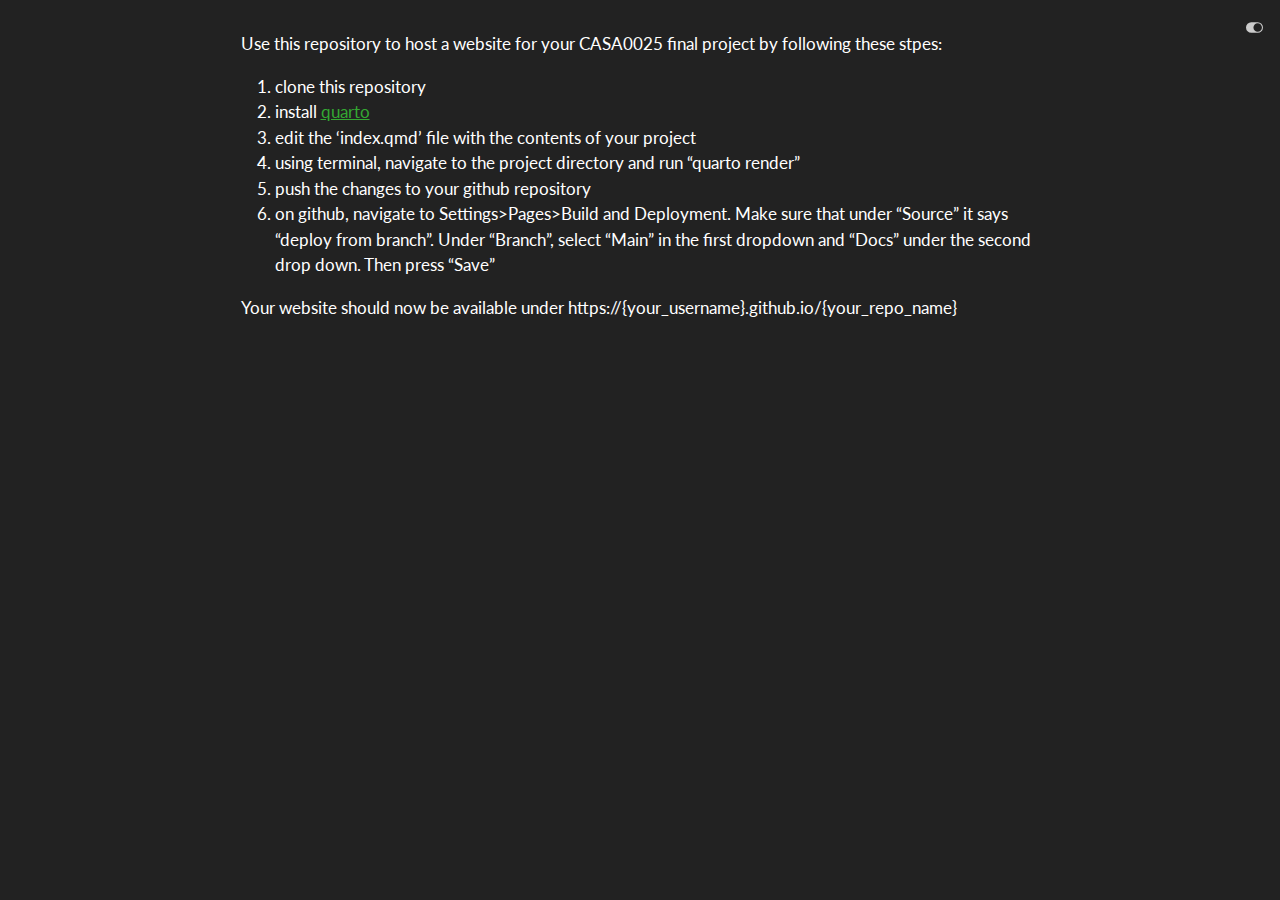
==== docs/readme.html @ b16b6d1b "Update the Purpose-desert rose" ====
<!DOCTYPE html>
<html xmlns="http://www.w3.org/1999/xhtml" lang="en" xml:lang="en"><head>

<meta charset="utf-8">
<meta name="generator" content="quarto-1.3.450">

<meta name="viewport" content="width=device-width, initial-scale=1.0, user-scalable=yes">


<title>readme</title>
<style>
code{white-space: pre-wrap;}
span.smallcaps{font-variant: small-caps;}
div.columns{display: flex; gap: min(4vw, 1.5em);}
div.column{flex: auto; overflow-x: auto;}
div.hanging-indent{margin-left: 1.5em; text-indent: -1.5em;}
ul.task-list{list-style: none;}
ul.task-list li input[type="checkbox"] {
  width: 0.8em;
  margin: 0 0.8em 0.2em -1em; /* quarto-specific, see https://github.com/quarto-dev/quarto-cli/issues/4556 */ 
  vertical-align: middle;
}
</style>


<script src="site_libs/quarto-nav/quarto-nav.js"></script>
<script src="site_libs/clipboard/clipboard.min.js"></script>
<script src="site_libs/quarto-search/autocomplete.umd.js"></script>
<script src="site_libs/quarto-search/fuse.min.js"></script>
<script src="site_libs/quarto-search/quarto-search.js"></script>
<meta name="quarto:offset" content="./">
<script src="site_libs/quarto-html/quarto.js"></script>
<script src="site_libs/quarto-html/popper.min.js"></script>
<script src="site_libs/quarto-html/tippy.umd.min.js"></script>
<script src="site_libs/quarto-html/anchor.min.js"></script>
<link href="site_libs/quarto-html/tippy.css" rel="stylesheet">
<link href="site_libs/quarto-html/quarto-syntax-highlighting.css" rel="stylesheet" class="quarto-color-scheme" id="quarto-text-highlighting-styles">
<link href="site_libs/quarto-html/quarto-syntax-highlighting-dark.css" rel="stylesheet" class="quarto-color-scheme quarto-color-alternate" id="quarto-text-highlighting-styles">
<script src="site_libs/bootstrap/bootstrap.min.js"></script>
<link href="site_libs/bootstrap/bootstrap-icons.css" rel="stylesheet">
<link href="site_libs/bootstrap/bootstrap.min.css" rel="stylesheet" class="quarto-color-scheme" id="quarto-bootstrap" data-mode="light">
<link href="site_libs/bootstrap/bootstrap-dark.min.css" rel="stylesheet" class="quarto-color-scheme quarto-color-alternate" id="quarto-bootstrap" data-mode="dark">
<script id="quarto-search-options" type="application/json">{
  "location": "sidebar",
  "copy-button": false,
  "collapse-after": 3,
  "panel-placement": "start",
  "type": "textbox",
  "limit": 20,
  "language": {
    "search-no-results-text": "No results",
    "search-matching-documents-text": "matching documents",
    "search-copy-link-title": "Copy link to search",
    "search-hide-matches-text": "Hide additional matches",
    "search-more-match-text": "more match in this document",
    "search-more-matches-text": "more matches in this document",
    "search-clear-button-title": "Clear",
    "search-detached-cancel-button-title": "Cancel",
    "search-submit-button-title": "Submit",
    "search-label": "Search"
  }
}</script>


</head>

<body class="fullcontent">

<div id="quarto-search-results"></div>
<!-- content -->
<div id="quarto-content" class="quarto-container page-columns page-rows-contents page-layout-article">
<!-- sidebar -->
<!-- margin-sidebar -->
    
<!-- main -->
<main class="content" id="quarto-document-content">



<p>Use this repository to host a website for your CASA0025 final project by following these stpes:</p>
<ol type="1">
<li>clone this repository</li>
<li>install <a href="https://quarto.org/docs/download/">quarto</a></li>
<li>edit the ‘index.qmd’ file with the contents of your project</li>
<li>using terminal, navigate to the project directory and run “quarto render”</li>
<li>push the changes to your github repository</li>
<li>on github, navigate to Settings&gt;Pages&gt;Build and Deployment. Make sure that under “Source” it says “deploy from branch”. Under “Branch”, select “Main” in the first dropdown and “Docs” under the second drop down. Then press “Save”</li>
</ol>
<p>Your website should now be available under https://{your_username}.github.io/{your_repo_name}</p>



</main> <!-- /main -->
<script id="quarto-html-after-body" type="application/javascript">
window.document.addEventListener("DOMContentLoaded", function (event) {
  const toggleBodyColorMode = (bsSheetEl) => {
    const mode = bsSheetEl.getAttribute("data-mode");
    const bodyEl = window.document.querySelector("body");
    if (mode === "dark") {
      bodyEl.classList.add("quarto-dark");
      bodyEl.classList.remove("quarto-light");
    } else {
      bodyEl.classList.add("quarto-light");
      bodyEl.classList.remove("quarto-dark");
    }
  }
  const toggleBodyColorPrimary = () => {
    const bsSheetEl = window.document.querySelector("link#quarto-bootstrap");
    if (bsSheetEl) {
      toggleBodyColorMode(bsSheetEl);
    }
  }
  toggleBodyColorPrimary();  
  const disableStylesheet = (stylesheets) => {
    for (let i=0; i < stylesheets.length; i++) {
      const stylesheet = stylesheets[i];
      stylesheet.rel = 'prefetch';
    }
  }
  const enableStylesheet = (stylesheets) => {
    for (let i=0; i < stylesheets.length; i++) {
      const stylesheet = stylesheets[i];
      stylesheet.rel = 'stylesheet';
    }
  }
  const manageTransitions = (selector, allowTransitions) => {
    const els = window.document.querySelectorAll(selector);
    for (let i=0; i < els.length; i++) {
      const el = els[i];
      if (allowTransitions) {
        el.classList.remove('notransition');
      } else {
        el.classList.add('notransition');
      }
    }
  }
  const toggleColorMode = (alternate) => {
    // Switch the stylesheets
    const alternateStylesheets = window.document.querySelectorAll('link.quarto-color-scheme.quarto-color-alternate');
    manageTransitions('#quarto-margin-sidebar .nav-link', false);
    if (alternate) {
      enableStylesheet(alternateStylesheets);
      for (const sheetNode of alternateStylesheets) {
        if (sheetNode.id === "quarto-bootstrap") {
          toggleBodyColorMode(sheetNode);
        }
      }
    } else {
      disableStylesheet(alternateStylesheets);
      toggleBodyColorPrimary();
    }
    manageTransitions('#quarto-margin-sidebar .nav-link', true);
    // Switch the toggles
    const toggles = window.document.querySelectorAll('.quarto-color-scheme-toggle');
    for (let i=0; i < toggles.length; i++) {
      const toggle = toggles[i];
      if (toggle) {
        if (alternate) {
          toggle.classList.add("alternate");     
        } else {
          toggle.classList.remove("alternate");
        }
      }
    }
    // Hack to workaround the fact that safari doesn't
    // properly recolor the scrollbar when toggling (#1455)
    if (navigator.userAgent.indexOf('Safari') > 0 && navigator.userAgent.indexOf('Chrome') == -1) {
      manageTransitions("body", false);
      window.scrollTo(0, 1);
      setTimeout(() => {
        window.scrollTo(0, 0);
        manageTransitions("body", true);
      }, 40);  
    }
  }
  const isFileUrl = () => { 
    return window.location.protocol === 'file:';
  }
  const hasAlternateSentinel = () => {  
    let styleSentinel = getColorSchemeSentinel();
    if (styleSentinel !== null) {
      return styleSentinel === "alternate";
    } else {
      return false;
    }
  }
  const setStyleSentinel = (alternate) => {
    const value = alternate ? "alternate" : "default";
    if (!isFileUrl()) {
      window.localStorage.setItem("quarto-color-scheme", value);
    } else {
      localAlternateSentinel = value;
    }
  }
  const getColorSchemeSentinel = () => {
    if (!isFileUrl()) {
      const storageValue = window.localStorage.getItem("quarto-color-scheme");
      return storageValue != null ? storageValue : localAlternateSentinel;
    } else {
      return localAlternateSentinel;
    }
  }
  let localAlternateSentinel = 'alternate';
  // Dark / light mode switch
  window.quartoToggleColorScheme = () => {
    // Read the current dark / light value 
    let toAlternate = !hasAlternateSentinel();
    toggleColorMode(toAlternate);
    setStyleSentinel(toAlternate);
  };
  // Ensure there is a toggle, if there isn't float one in the top right
  if (window.document.querySelector('.quarto-color-scheme-toggle') === null) {
    const a = window.document.createElement('a');
    a.classList.add('top-right');
    a.classList.add('quarto-color-scheme-toggle');
    a.href = "";
    a.onclick = function() { try { window.quartoToggleColorScheme(); } catch {} return false; };
    const i = window.document.createElement("i");
    i.classList.add('bi');
    a.appendChild(i);
    window.document.body.appendChild(a);
  }
  // Switch to dark mode if need be
  if (hasAlternateSentinel()) {
    toggleColorMode(true);
  } else {
    toggleColorMode(false);
  }
  const icon = "";
  const anchorJS = new window.AnchorJS();
  anchorJS.options = {
    placement: 'right',
    icon: icon
  };
  anchorJS.add('.anchored');
  const isCodeAnnotation = (el) => {
    for (const clz of el.classList) {
      if (clz.startsWith('code-annotation-')) {                     
        return true;
      }
    }
    return false;
  }
  const clipboard = new window.ClipboardJS('.code-copy-button', {
    text: function(trigger) {
      const codeEl = trigger.previousElementSibling.cloneNode(true);
      for (const childEl of codeEl.children) {
        if (isCodeAnnotation(childEl)) {
          childEl.remove();
        }
      }
      return codeEl.innerText;
    }
  });
  clipboard.on('success', function(e) {
    // button target
    const button = e.trigger;
    // don't keep focus
    button.blur();
    // flash "checked"
    button.classList.add('code-copy-button-checked');
    var currentTitle = button.getAttribute("title");
    button.setAttribute("title", "Copied!");
    let tooltip;
    if (window.bootstrap) {
      button.setAttribute("data-bs-toggle", "tooltip");
      button.setAttribute("data-bs-placement", "left");
      button.setAttribute("data-bs-title", "Copied!");
      tooltip = new bootstrap.Tooltip(button, 
        { trigger: "manual", 
          customClass: "code-copy-button-tooltip",
          offset: [0, -8]});
      tooltip.show();    
    }
    setTimeout(function() {
      if (tooltip) {
        tooltip.hide();
        button.removeAttribute("data-bs-title");
        button.removeAttribute("data-bs-toggle");
        button.removeAttribute("data-bs-placement");
      }
      button.setAttribute("title", currentTitle);
      button.classList.remove('code-copy-button-checked');
    }, 1000);
    // clear code selection
    e.clearSelection();
  });
  function tippyHover(el, contentFn) {
    const config = {
      allowHTML: true,
      content: contentFn,
      maxWidth: 500,
      delay: 100,
      arrow: false,
      appendTo: function(el) {
          return el.parentElement;
      },
      interactive: true,
      interactiveBorder: 10,
      theme: 'quarto',
      placement: 'bottom-start'
    };
    window.tippy(el, config); 
  }
  const noterefs = window.document.querySelectorAll('a[role="doc-noteref"]');
  for (var i=0; i<noterefs.length; i++) {
    const ref = noterefs[i];
    tippyHover(ref, function() {
      // use id or data attribute instead here
      let href = ref.getAttribute('data-footnote-href') || ref.getAttribute('href');
      try { href = new URL(href).hash; } catch {}
      const id = href.replace(/^#\/?/, "");
      const note = window.document.getElementById(id);
      return note.innerHTML;
    });
  }
      let selectedAnnoteEl;
      const selectorForAnnotation = ( cell, annotation) => {
        let cellAttr = 'data-code-cell="' + cell + '"';
        let lineAttr = 'data-code-annotation="' +  annotation + '"';
        const selector = 'span[' + cellAttr + '][' + lineAttr + ']';
        return selector;
      }
      const selectCodeLines = (annoteEl) => {
        const doc = window.document;
        const targetCell = annoteEl.getAttribute("data-target-cell");
        const targetAnnotation = annoteEl.getAttribute("data-target-annotation");
        const annoteSpan = window.document.querySelector(selectorForAnnotation(targetCell, targetAnnotation));
        const lines = annoteSpan.getAttribute("data-code-lines").split(",");
        const lineIds = lines.map((line) => {
          return targetCell + "-" + line;
        })
        let top = null;
        let height = null;
        let parent = null;
        if (lineIds.length > 0) {
            //compute the position of the single el (top and bottom and make a div)
            const el = window.document.getElementById(lineIds[0]);
            top = el.offsetTop;
            height = el.offsetHeight;
            parent = el.parentElement.parentElement;
          if (lineIds.length > 1) {
            const lastEl = window.document.getElementById(lineIds[lineIds.length - 1]);
            const bottom = lastEl.offsetTop + lastEl.offsetHeight;
            height = bottom - top;
          }
          if (top !== null && height !== null && parent !== null) {
            // cook up a div (if necessary) and position it 
            let div = window.document.getElementById("code-annotation-line-highlight");
            if (div === null) {
              div = window.document.createElement("div");
              div.setAttribute("id", "code-annotation-line-highlight");
              div.style.position = 'absolute';
              parent.appendChild(div);
            }
            div.style.top = top - 2 + "px";
            div.style.height = height + 4 + "px";
            let gutterDiv = window.document.getElementById("code-annotation-line-highlight-gutter");
            if (gutterDiv === null) {
              gutterDiv = window.document.createElement("div");
              gutterDiv.setAttribute("id", "code-annotation-line-highlight-gutter");
              gutterDiv.style.position = 'absolute';
              const codeCell = window.document.getElementById(targetCell);
              const gutter = codeCell.querySelector('.code-annotation-gutter');
              gutter.appendChild(gutterDiv);
            }
            gutterDiv.style.top = top - 2 + "px";
            gutterDiv.style.height = height + 4 + "px";
          }
          selectedAnnoteEl = annoteEl;
        }
      };
      const unselectCodeLines = () => {
        const elementsIds = ["code-annotation-line-highlight", "code-annotation-line-highlight-gutter"];
        elementsIds.forEach((elId) => {
          const div = window.document.getElementById(elId);
          if (div) {
            div.remove();
          }
        });
        selectedAnnoteEl = undefined;
      };
      // Attach click handler to the DT
      const annoteDls = window.document.querySelectorAll('dt[data-target-cell]');
      for (const annoteDlNode of annoteDls) {
        annoteDlNode.addEventListener('click', (event) => {
          const clickedEl = event.target;
          if (clickedEl !== selectedAnnoteEl) {
            unselectCodeLines();
            const activeEl = window.document.querySelector('dt[data-target-cell].code-annotation-active');
            if (activeEl) {
              activeEl.classList.remove('code-annotation-active');
            }
            selectCodeLines(clickedEl);
            clickedEl.classList.add('code-annotation-active');
          } else {
            // Unselect the line
            unselectCodeLines();
            clickedEl.classList.remove('code-annotation-active');
          }
        });
      }
  const findCites = (el) => {
    const parentEl = el.parentElement;
    if (parentEl) {
      const cites = parentEl.dataset.cites;
      if (cites) {
        return {
          el,
          cites: cites.split(' ')
        };
      } else {
        return findCites(el.parentElement)
      }
    } else {
      return undefined;
    }
  };
  var bibliorefs = window.document.querySelectorAll('a[role="doc-biblioref"]');
  for (var i=0; i<bibliorefs.length; i++) {
    const ref = bibliorefs[i];
    const citeInfo = findCites(ref);
    if (citeInfo) {
      tippyHover(citeInfo.el, function() {
        var popup = window.document.createElement('div');
        citeInfo.cites.forEach(function(cite) {
          var citeDiv = window.document.createElement('div');
          citeDiv.classList.add('hanging-indent');
          citeDiv.classList.add('csl-entry');
          var biblioDiv = window.document.getElementById('ref-' + cite);
          if (biblioDiv) {
            citeDiv.innerHTML = biblioDiv.innerHTML;
          }
          popup.appendChild(citeDiv);
        });
        return popup.innerHTML;
      });
    }
  }
});
</script>
</div> <!-- /content -->



</body></html>
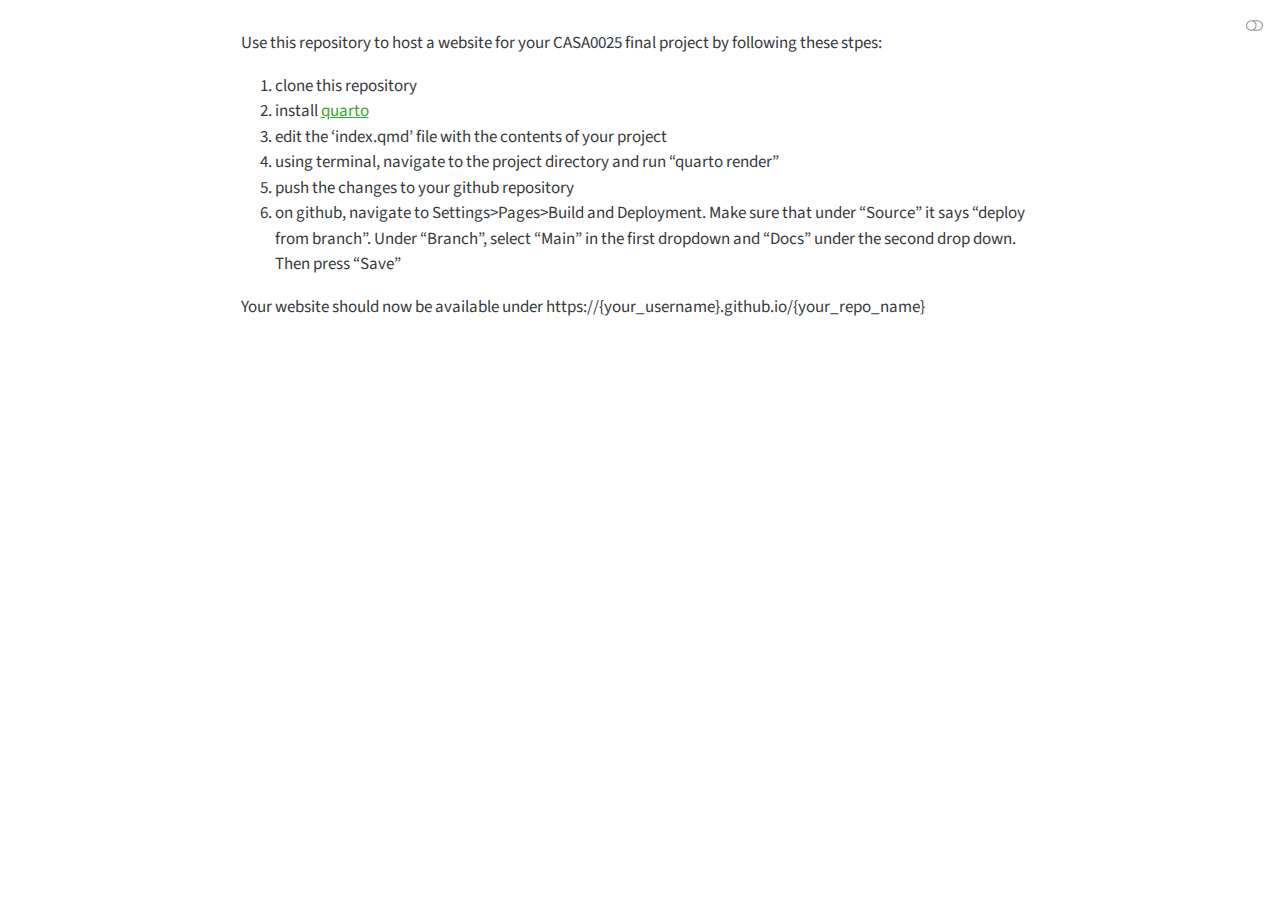
==== commit b17ab7e5: "updated website" ====
--- a/docs/readme.html
+++ b/docs/readme.html
@@ -35,11 +35,11 @@
 <script src="site_libs/quarto-html/anchor.min.js"></script>
 <link href="site_libs/quarto-html/tippy.css" rel="stylesheet">
 <link href="site_libs/quarto-html/quarto-syntax-highlighting.css" rel="stylesheet" class="quarto-color-scheme" id="quarto-text-highlighting-styles">
-<link href="site_libs/quarto-html/quarto-syntax-highlighting-dark.css" rel="stylesheet" class="quarto-color-scheme quarto-color-alternate" id="quarto-text-highlighting-styles">
+<link href="site_libs/quarto-html/quarto-syntax-highlighting-dark.css" rel="prefetch" class="quarto-color-scheme quarto-color-alternate" id="quarto-text-highlighting-styles">
 <script src="site_libs/bootstrap/bootstrap.min.js"></script>
 <link href="site_libs/bootstrap/bootstrap-icons.css" rel="stylesheet">
 <link href="site_libs/bootstrap/bootstrap.min.css" rel="stylesheet" class="quarto-color-scheme" id="quarto-bootstrap" data-mode="light">
-<link href="site_libs/bootstrap/bootstrap-dark.min.css" rel="stylesheet" class="quarto-color-scheme quarto-color-alternate" id="quarto-bootstrap" data-mode="dark">
+<link href="site_libs/bootstrap/bootstrap-dark.min.css" rel="prefetch" class="quarto-color-scheme quarto-color-alternate" id="quarto-bootstrap" data-mode="dark">
 <script id="quarto-search-options" type="application/json">{
   "location": "sidebar",
   "copy-button": false,
@@ -200,7 +200,7 @@
       return localAlternateSentinel;
     }
   }
-  let localAlternateSentinel = 'alternate';
+  let localAlternateSentinel = 'default';
   // Dark / light mode switch
   window.quartoToggleColorScheme = () => {
     // Read the current dark / light value 
